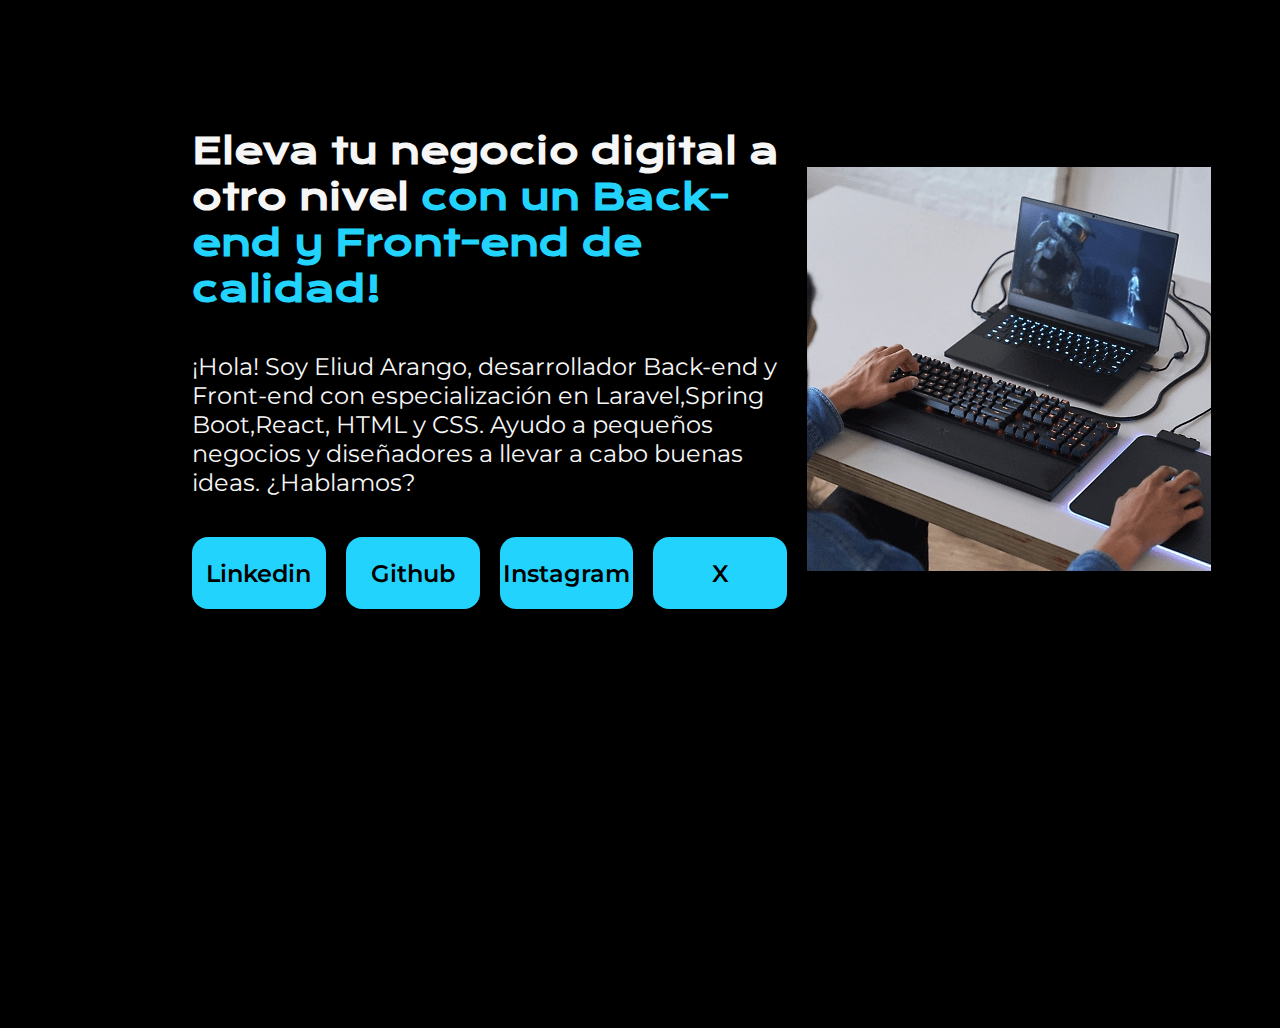
==== index.html @ 3e164ed2 "v1" ====
<!DOCTYPE html>
<html lang="es-mx">

<head>
    <meta charset="UTF-8">
    <meta name="viewport" content="width=device-width, initial-scale=1.0">
    <title>Portafolio</title>
    <link rel="stylesheet" href="style.css">
</head>

<body>

    <header></header>
    <main class="presentacion">
        <section class="presentacion__contenido">
            <h1 class="presentacion__contenido__titulo">Eleva tu negocio digital a otro nivel<strong
                    class="titulo-destacar"> con un Back-end y Front-end de
                    calidad!</strong> </h1>
            <p class="presentacion__contenido__parrafo">¡Hola! Soy Eliud Arango, desarrollador Back-end y Front-end con
                especialización en Laravel,Spring Boot,React, HTML y CSS. Ayudo a
                pequeños negocios y diseñadores a llevar a cabo buenas ideas. ¿Hablamos?</p>
            <div class="presentacion__contenido__enlaces">
                <a class="presentacion__contenido__enlaces_link"
                    href="https://www.linkedin.com/in/eliudarango/">Linkedin</a>
                <a class="presentacion__contenido__enlaces_link" href="https://github.com/eliudarango">Github</a>
                <a class="presentacion__contenido__enlaces_link"
                    href="https://www.instagram.com/eliudarango">Instagram</a>
                <a class="presentacion__contenido__enlaces_link" href="https://x.com/eliudarango">X</a>

            </div>
        </section>

        <img src="imagen.avif" alt="imagen">
    </main>
    <footer></footer>

</body>

</html>
---- style.css ----
@import url('https://fonts.googleapis.com/css2?family=Krona+One&family=Montserrat:ital,wght@0,100..900;1,100..900&display=swap');

* {
    padding: 0;
    margin: 0;
}

body {
    background-color: #000000;
    color: #F6F6F6;
    height: 100vh;
    box-sizing: border-box;
}

.titulo-destacar {
    color: #22D4FD;
}

.presentacion {
    display: flex;
    align-items: center;
    margin: 10% 15%;
    justify-content: space-between;
}

.presentacion__contenido {

    width: 615px;
    display: flex;
    flex-direction: column;
    gap: 40px;
}

.presentacion__contenido__titulo {
    font-family: "Krona One", serif;
    font-size: 36px;
}

.presentacion__contenido__parrafo {
    font-family: "Montserrat", serif;
    font-size: 24px;
}

.presentacion__contenido__enlaces {
    display: flex;
    justify-content: space-between;

}

.presentacion__contenido__enlaces_link {

    width: 280px;
    background-color: #22D4FD;
    text-align: center;
    padding: 21.5px 0;
    border-radius: 16px;
    font-family: "Montserrat", serif;
    font-size: 24px;
    font-weight: 600;
    text-decoration: none;
    color: #000000;
    margin-right: 20px;
}
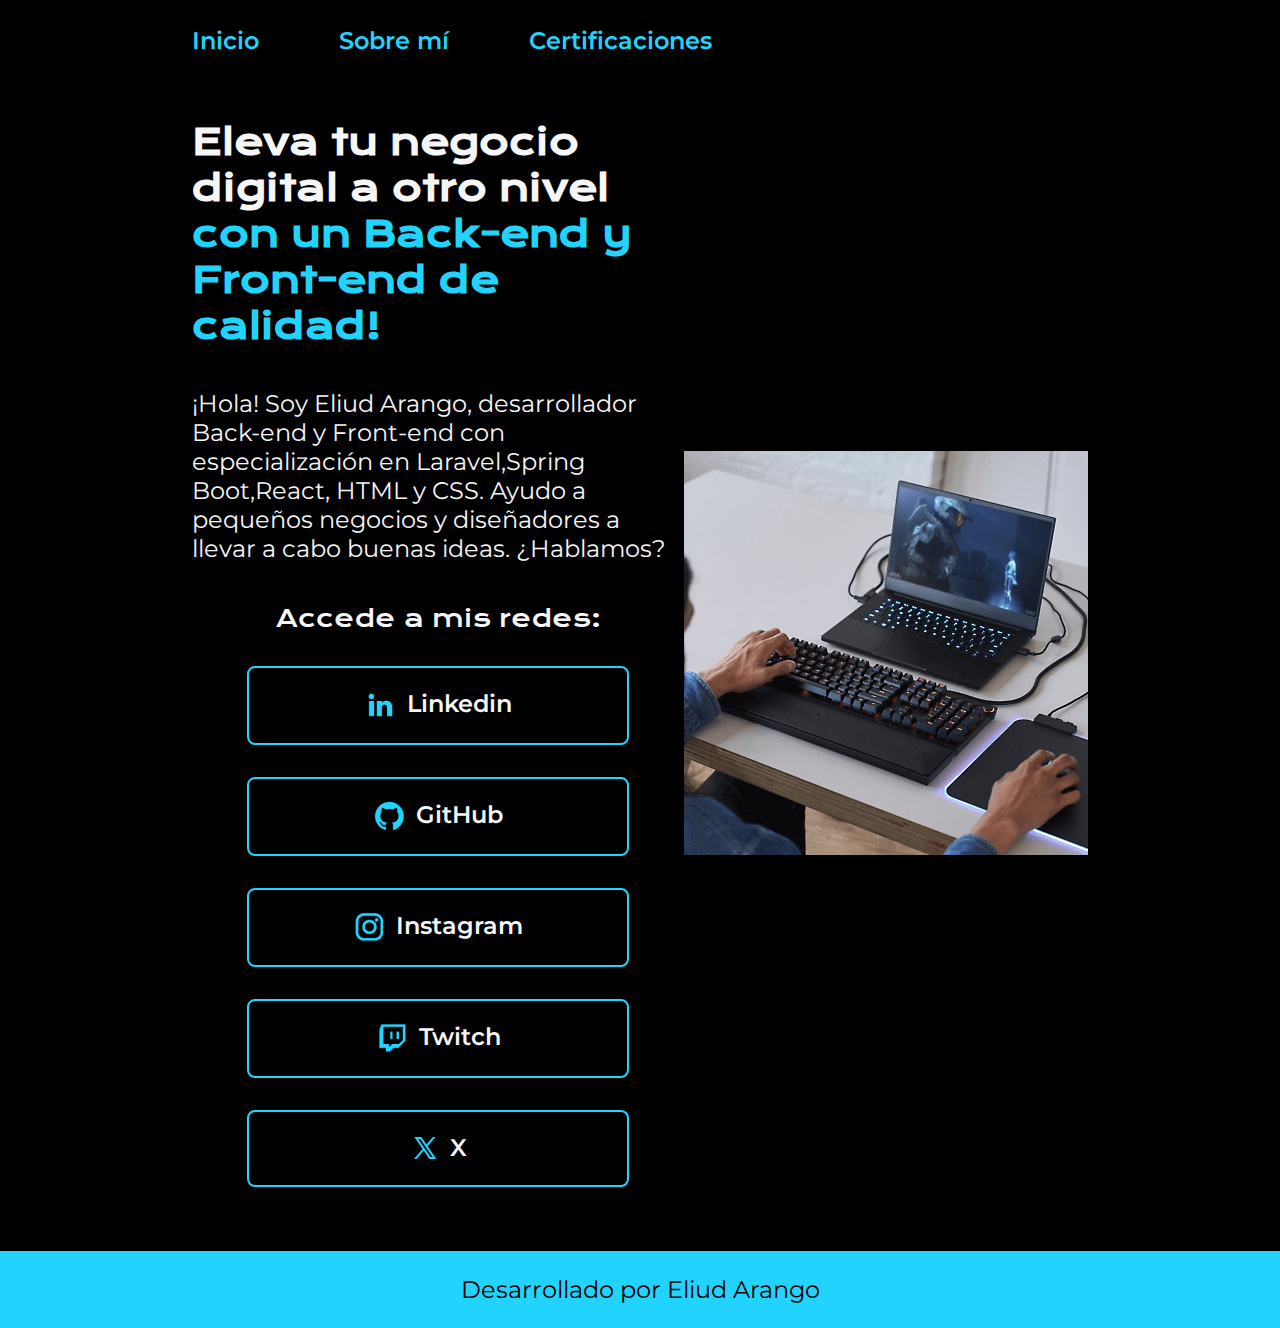
==== commit 5b196a8a: "v2" ====
--- a/index.html
+++ b/index.html
@@ -4,13 +4,19 @@
 <head>
     <meta charset="UTF-8">
     <meta name="viewport" content="width=device-width, initial-scale=1.0">
-    <title>Portafolio</title>
-    <link rel="stylesheet" href="style.css">
+    <title>Portafolio Eliud</title>
+    <link rel="stylesheet" href="./styles/style.css">
 </head>
 
 <body>
 
-    <header></header>
+    <header class="header">
+        <nav class="header__menu">
+            <a class="header__menu__link" href="index.html">Inicio</a>
+            <a class="header__menu__link" href="about.html">Sobre mí</a>
+            <a class="header__menu__link" href="certificaciones.html">Certificaciones</a>
+        </nav>
+    </header>
     <main class="presentacion">
         <section class="presentacion__contenido">
             <h1 class="presentacion__contenido__titulo">Eleva tu negocio digital a otro nivel<strong
@@ -20,19 +26,25 @@
                 especialización en Laravel,Spring Boot,React, HTML y CSS. Ayudo a
                 pequeños negocios y diseñadores a llevar a cabo buenas ideas. ¿Hablamos?</p>
             <div class="presentacion__contenido__enlaces">
-                <a class="presentacion__contenido__enlaces_link"
-                    href="https://www.linkedin.com/in/eliudarango/">Linkedin</a>
-                <a class="presentacion__contenido__enlaces_link" href="https://github.com/eliudarango">Github</a>
-                <a class="presentacion__contenido__enlaces_link"
-                    href="https://www.instagram.com/eliudarango">Instagram</a>
-                <a class="presentacion__contenido__enlaces_link" href="https://x.com/eliudarango">X</a>
-
+                <h2 class="presentacion__contenido__enlaces__subtitulo">Accede a mis redes:</h2>
+                <a class="presentacion__contenido__enlaces_link" href="https://www.linkedin.com/in/eliudarango/">
+                    <img src="./assets/linkedin.png"> Linkedin</a>
+                <a class="presentacion__contenido__enlaces_link" href="https://github.com/eliudarango">
+                    <img src="./assets/github.png"> GitHub</a>
+                <a class="presentacion__contenido__enlaces_link" href="https://www.instagram.com/eliudarango">
+                    <img src="./assets/instagram.png"> Instagram</a>
+                <a class="presentacion__contenido__enlaces_link" href="https://www.twitch.tv/eliudarango">
+                    <img src="./assets/twitch.png"> Twitch</a>
+                <a class="presentacion__contenido__enlaces_link" href="https://x.com/eliudarango">
+                    <img src="./assets/twitter-novo.png"> X</a>
             </div>
         </section>
 
-        <img src="imagen.avif" alt="imagen">
+        <img src="./assets/imagen.avif" alt="imagen">
     </main>
-    <footer></footer>
+    <footer class="footer">
+        <a>Desarrollado por Eliud Arango</a>
+    </footer>
 
 </body>
 
--- a/styles/style.css
+++ b/styles/style.css
@@ -0,0 +1,110 @@
+@import url('https://fonts.googleapis.com/css2?family=Krona+One&family=Montserrat:ital,wght@0,100..900;1,100..900&display=swap');
+
+* {
+    padding: 0;
+    margin: 0;
+}
+
+body {
+    background-color: #000000;
+    color: #F6F6F6;
+    box-sizing: border-box;
+}
+
+.footer {
+    background-color: #22D4FD;
+    padding: 24px;
+    color: #000000;
+    text-align: center;
+    font-family: "Montserrat", sans-serif;
+    font-size: 24px;
+    font-weight: 400;
+}
+
+.header {
+    padding: 2% 0% 0% 15%;
+}
+
+.header__menu {
+    display: flex;
+    gap: 80px;
+}
+
+.header__menu__link {
+    font-family: "Montserrat", sans-serif;
+    font-size: 24px;
+    font-weight: 600;
+    color: #22D4FD;
+    text-decoration: none;
+}
+
+.titulo-destacar {
+    color: #22D4FD;
+}
+
+.presentacion {
+    display: flex;
+    align-items: center;
+    padding: 5% 15%;
+    justify-content: space-between;
+}
+
+.presentacion__contenido {
+
+    width: 615px;
+    display: flex;
+    flex-direction: column;
+    gap: 40px;
+}
+
+.presentacion__contenido__titulo {
+    font-family: "Krona One", serif;
+    font-size: 36px;
+}
+
+.presentacion__contenido__parrafo {
+    font-family: "Montserrat", serif;
+    font-size: 24px;
+}
+.presentacion__contenido__parrafo a{
+    text-decoration: none;
+    color: #22D4FD;
+}
+
+.presentacion__contenido__enlaces {
+    display: flex;
+    justify-content: space-between;
+    flex-direction: column;
+    align-items: center;
+    gap: 32px;
+
+}
+
+.presentacion__contenido__enlaces__subtitulo {
+
+    font-family: "Krona One", sans-serif;
+    font-size: 24px;
+    font-weight: 400;
+}
+
+.presentacion__contenido__enlaces_link {
+
+    width: 378px;
+    text-align: center;
+    padding: 21.5px 0;
+    border-radius: 8px;
+    font-family: "Montserrat", sans-serif;
+    font-size: 24px;
+    font-weight: 600;
+    text-decoration: none;
+    color: #F6F6F6;
+    border: 2px solid #22D4FD;
+    display: flex;
+    justify-content: center;
+    gap: 10px;
+}
+
+.presentacion__contenido__enlaces_link:hover {
+
+    background-color: #272727;
+}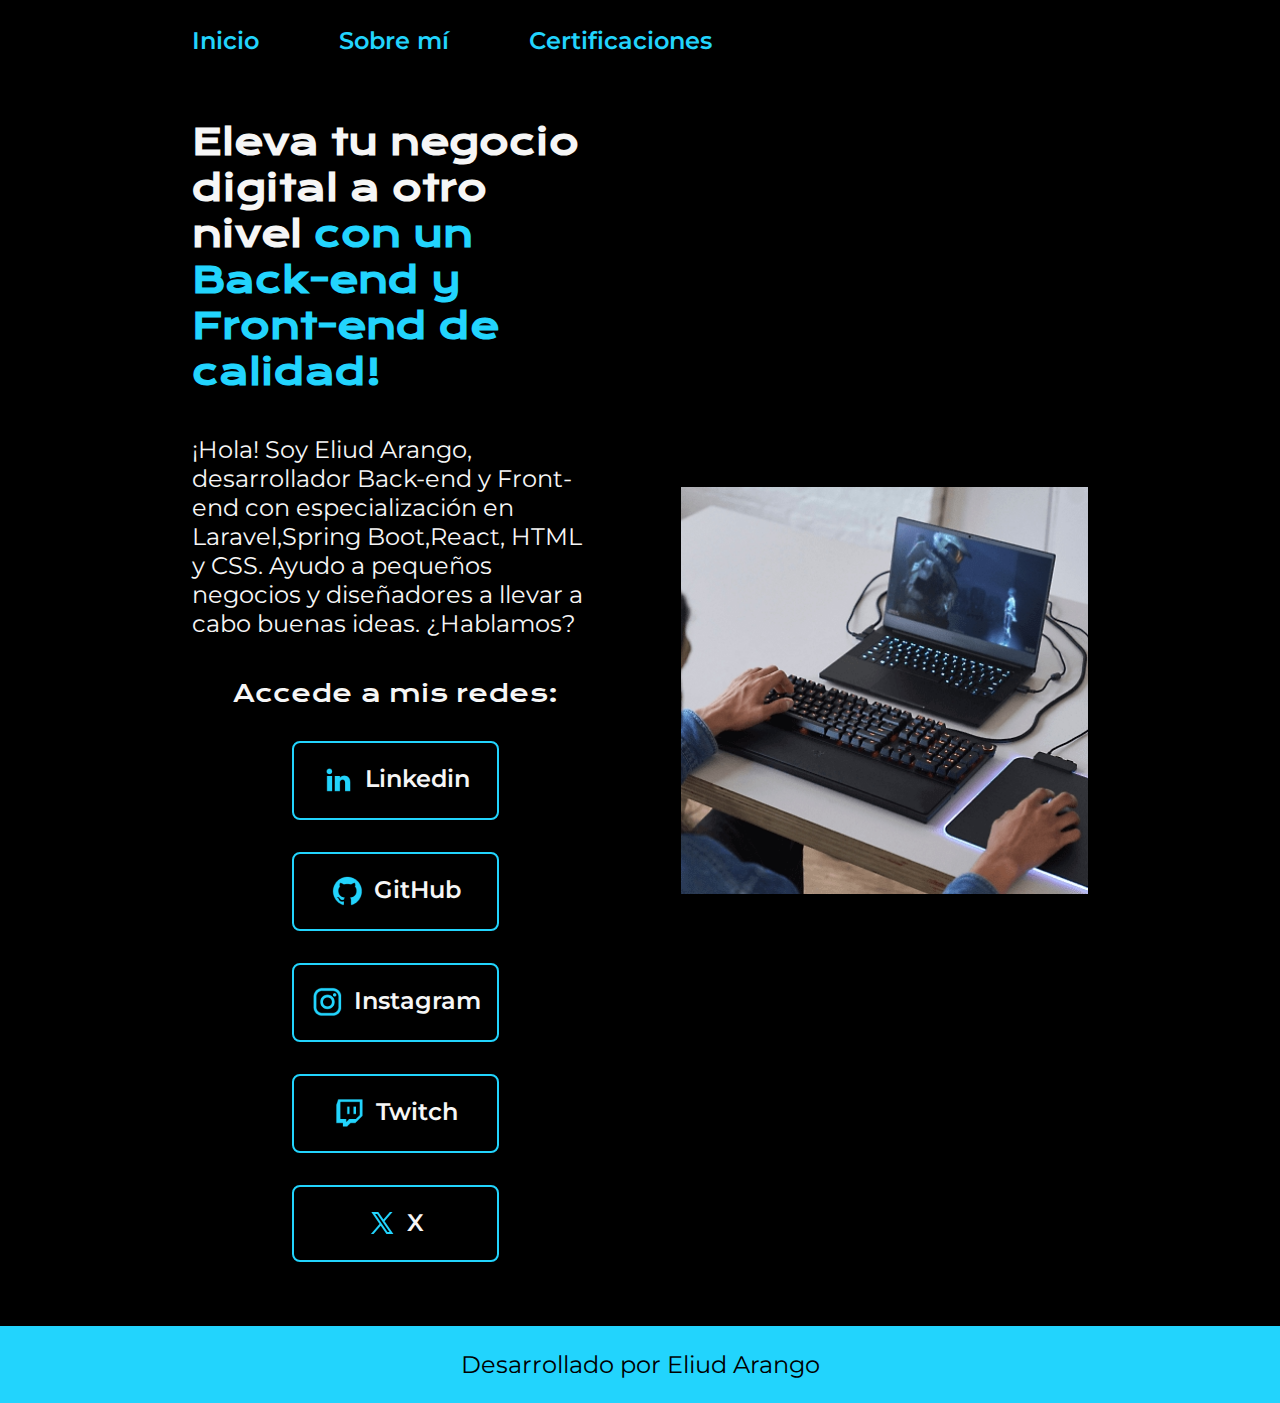
==== commit 34ebca67: "v3" ====
--- a/index.html
+++ b/index.html
@@ -40,7 +40,7 @@
             </div>
         </section>
 
-        <img src="./assets/imagen.avif" alt="imagen">
+        <img class="presentacion__contenido__imagen" src="./assets/imagen.avif" alt="imagen">
     </main>
     <footer class="footer">
         <a>Desarrollado por Eliud Arango</a>
--- a/styles/style.css
+++ b/styles/style.css
@@ -1,4 +1,15 @@
 @import url('https://fonts.googleapis.com/css2?family=Krona+One&family=Montserrat:ital,wght@0,100..900;1,100..900&display=swap');
+
+:root {
+
+    --color-primario: #000000;
+    --color-secundario: #F6F6F6;
+    --color-terciario: #22D4FD;
+    --color-cuaternario: #272727;
+
+    --fuente-montserrat: "Montserrat", sans-serif;
+    --fuente-krona: "Krona One", serif;
+}
 
 * {
     padding: 0;
@@ -6,18 +17,18 @@
 }
 
 body {
-    background-color: #000000;
-    color: #F6F6F6;
+    background-color: var(--color-primario);
+    color: var(--color-secundario);
     box-sizing: border-box;
 }
 
 .footer {
-    background-color: #22D4FD;
+    background-color: var(--color-terciario);
     padding: 24px;
-    color: #000000;
+    color: var(--color-primario);
     text-align: center;
-    font-family: "Montserrat", sans-serif;
-    font-size: 24px;
+    font-family: var(--fuente-montserrat);
+    font-size: 1.5rem;
     font-weight: 400;
 }
 
@@ -31,15 +42,15 @@
 }
 
 .header__menu__link {
-    font-family: "Montserrat", sans-serif;
-    font-size: 24px;
+    font-family: var(--fuente-montserrat);
+    font-size: 1.5rem;
     font-weight: 600;
-    color: #22D4FD;
+    color: var(--color-terciario);
     text-decoration: none;
 }
 
 .titulo-destacar {
-    color: #22D4FD;
+    color: var(--color-terciario);
 }
 
 .presentacion {
@@ -47,28 +58,35 @@
     align-items: center;
     padding: 5% 15%;
     justify-content: space-between;
+    gap: 82px;
 }
 
 .presentacion__contenido {
 
-    width: 615px;
+    width: 50%;
     display: flex;
     flex-direction: column;
     gap: 40px;
 }
 
 .presentacion__contenido__titulo {
-    font-family: "Krona One", serif;
-    font-size: 36px;
+    font-family: var(--fuente-krona);
+    font-size: 2.25rem;
 }
 
 .presentacion__contenido__parrafo {
-    font-family: "Montserrat", serif;
-    font-size: 24px;
+    font-family: var(--fuente-montserrat);
+    font-size: 1.5rem;
 }
-.presentacion__contenido__parrafo a{
+
+.presentacion__contenido__parrafo a {
     text-decoration: none;
-    color: #22D4FD;
+    color: var(--color-terciario);
+}
+
+.presentacion__contenido__imagen {
+
+    width: 50%;
 }
 
 .presentacion__contenido__enlaces {
@@ -82,23 +100,23 @@
 
 .presentacion__contenido__enlaces__subtitulo {
 
-    font-family: "Krona One", sans-serif;
-    font-size: 24px;
+    font-family: var(--fuente-krona);
+    font-size: 1.5rem;
     font-weight: 400;
 }
 
 .presentacion__contenido__enlaces_link {
 
-    width: 378px;
+    width: 50%;
     text-align: center;
     padding: 21.5px 0;
     border-radius: 8px;
-    font-family: "Montserrat", sans-serif;
-    font-size: 24px;
+    font-family: var(--fuente-montserrat);
+    font-size: 1.5rem;
     font-weight: 600;
     text-decoration: none;
-    color: #F6F6F6;
-    border: 2px solid #22D4FD;
+    color: var(--color-secundario);
+    border: 2px solid var(--color-terciario);
     display: flex;
     justify-content: center;
     gap: 10px;
@@ -106,5 +124,22 @@
 
 .presentacion__contenido__enlaces_link:hover {
 
-    background-color: #272727;
+    background-color: var(--color-cuaternario);
+}
+
+@media (max-width:1200px) {
+    .header {
+        padding: 10%;
+    }
+    .header__menu{
+        justify-content: center;
+    }
+
+    .presentacion {
+        flex-direction: column-reverse;
+        padding: 5%;
+    }
+    .presentacion__contenido{
+        width: auto;
+    }
 }